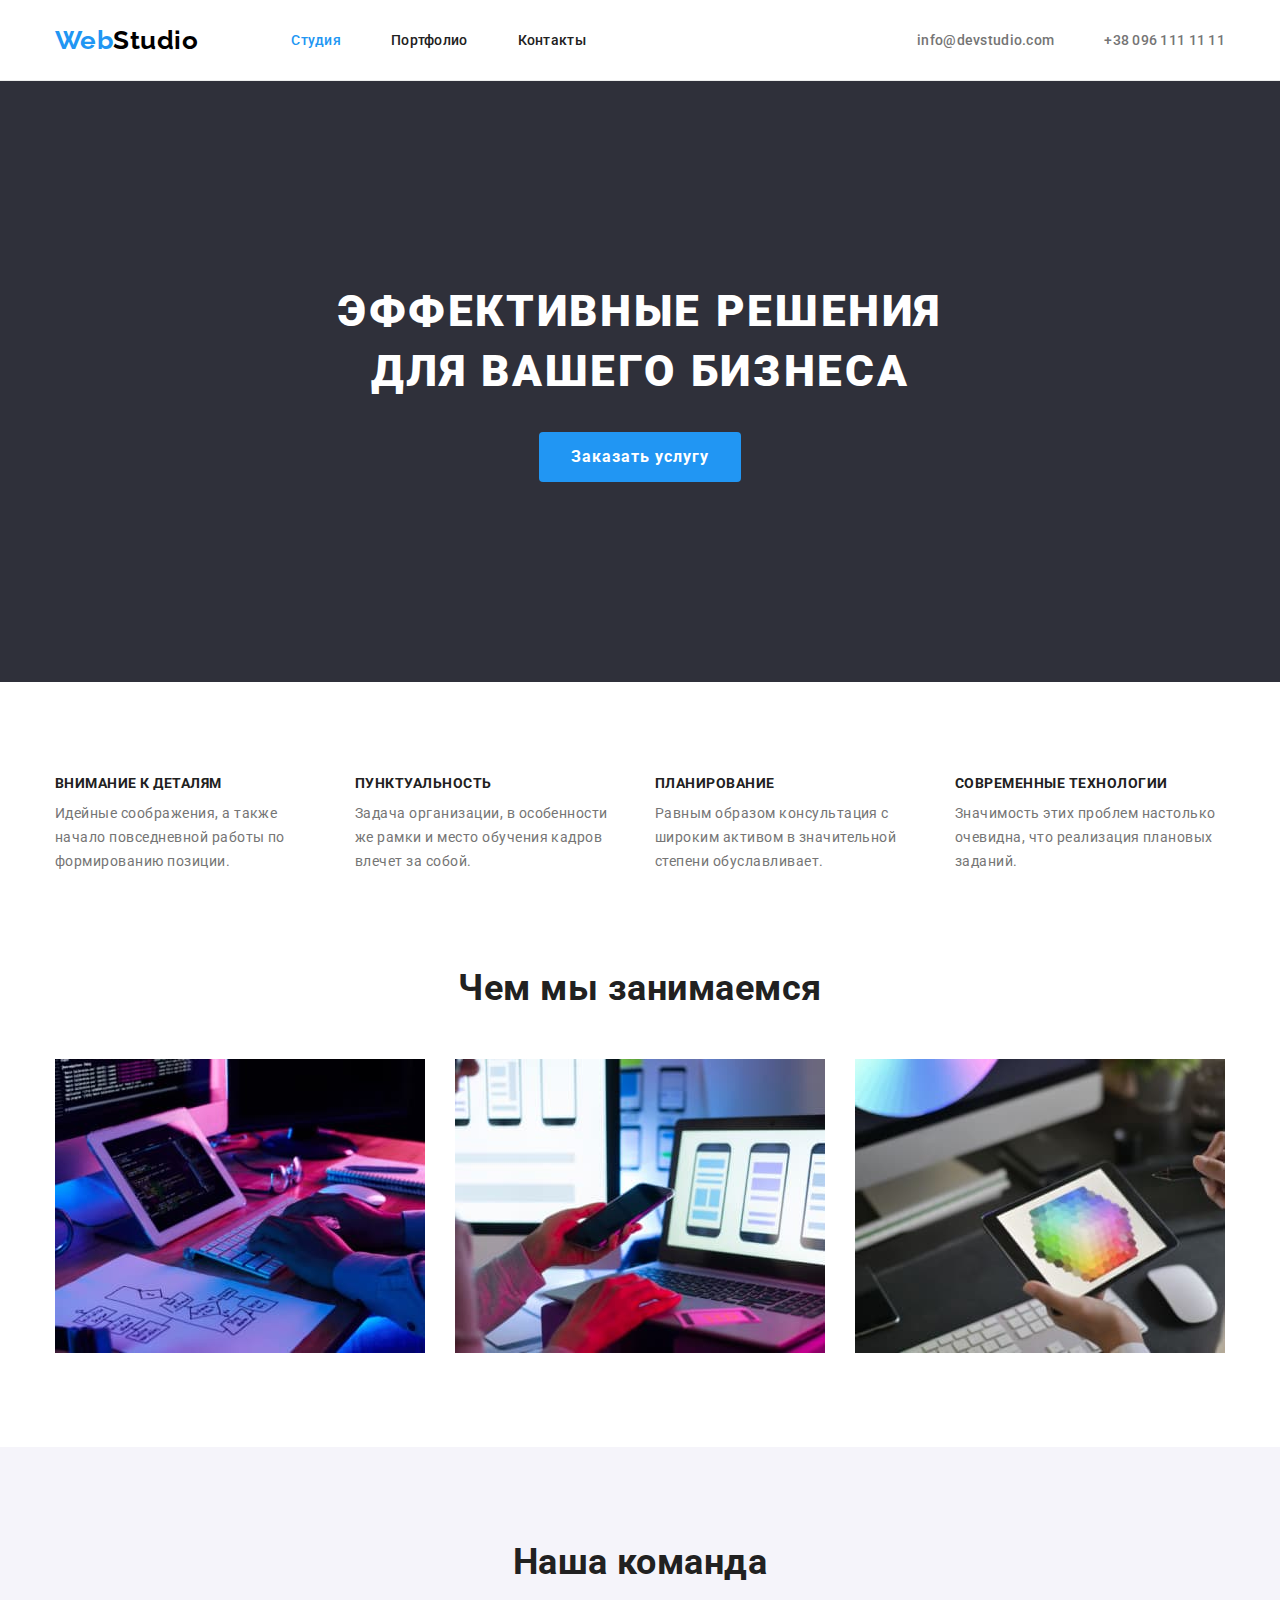
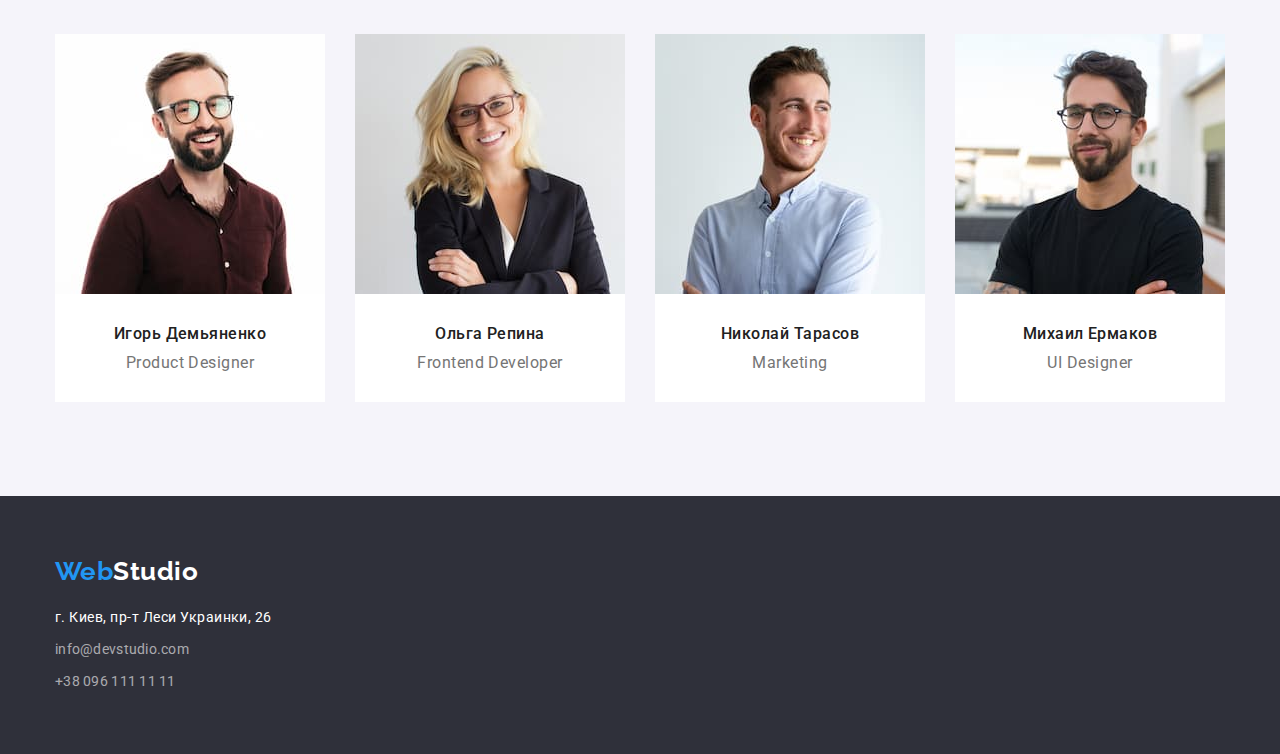
==== index.html @ da756377 "Клонирует ДЗ-3" ====
<!DOCTYPE html>
<html lang="ru">
<head>
    <meta charset="UTF-8">
    <meta http-equiv="X-UA-Compatible" content="IE=edge">
    <meta name="viewport" content="width=device-width, initial-scale=1.0">
    <title>WebStudio</title>
    <link rel="preconnect" href="https://fonts.googleapis.com">
    <link rel="preconnect" href="https://fonts.gstatic.com" crossorigin>
    <link href="https://fonts.googleapis.com/css2?family=Raleway:wght@700&family=Roboto:wght@400;500;700;900&display=swap"
        rel="stylesheet">
    <link rel="stylesheet" href="https://cdnjs.cloudflare.com/ajax/libs/modern-normalize/1.0.0/modern-normalize.min.css" />
    <link rel="stylesheet" href="./css/style.css">
</head>
<body class="page">
    <header class="header">
        <div class="container">
        <nav class="nav">
            <a href="/index.html" class="logo">Web<span class="logo-dark">Studio</span></a>
            <ul class="site-nav">
                <li class="item"><a href="./index.html" class="link current">Студия</a></li>
                <li class="item"><a href="./portfolio.html" class="link">Портфолио</a></li>
                <li class="item"><a href="" class="link">Контакты</a></li>
            </ul>
        </nav>
        <ul class="contact-list">
            <li class="item"><a href="mailto:info@devstudio.com" class="mail">info@devstudio.com</a></li> 
            <li class="item"><a href="tel:+380961111111"  class="tel">+38 096 111 11 11</a></li>
        </ul>
        </div>
    </header>
    <main class="main-content">
        <!-- Герой -->
        <section class="hero">
                <h1 class="hero-title">Эффективные решения для вашего бизнеса</h1>
                <button type="button" class="button">Заказать услугу</button>
            </section>
        <!-- Особенности -->
        <section class="features section">
            <div class="container">
            <h2 class="features-title">Особенности</h2>
            <ul class="features-list">
                <li class="item">
                    <h3 class="features-list-title">Внимание к деталям</h3>
                    <p class="fetures-list-text">Идейные соображения, а также начало повседневной работы по формированию позиции.</p>
                </li>
                <li class="item">
                    <h3 class="features-list-title">Пунктуальность</h3>
                    <p class="fetures-list-text">Задача организации, в особенности же рамки и место обучения кадров влечет за собой.</p>
                </li>
                <li class="item">
                    <h3 class="features-list-title">Планирование</h3>
                    <p class="fetures-list-text">Равным образом консультация с широким активом в значительной степени обуславливает.</p>
                </li>
                <li class="item">
                    <h3 class="features-list-title">Современные технологии</h3>
                    <p class="fetures-list-text">Значимость этих проблем настолько очевидна, что реализация плановых заданий.</p>
                </li>
            </ul>
            </div>
        </section>
        <!-- Чем мы занимаемся -->
        <section class="work section">
            <div class="container">
            <h2 class="work-title">Чем мы занимаемся</h2>
            <ul class="work-list">
                <li class="item"> <img src="./images/box-1.jpg" alt="Разработка ПО для ПК" width="370"> </li>
                <li class="item"> <img src="./images/box-2.jpg" alt="Разработка ПО для мобильных устройств" width="370"> </li>
                <li class="item"> <img src="./images/box-3.jpg" alt="Разработка ПО для планшетов" width="370"> </li>
            </ul>
            </div>
        </section>
        <!-- Наша команда -->
        <section class="team section">
            <div class="container">
            <h2 class="team-title">Наша команда</h2>
            <ul class="team-list">
                <li class="item">
                    <img src="./images/product-designer.jpg" alt="Игорь Демьяненко" width="270">
                    <div class="card-description">
                        <h3 class="team-list-title">Игорь Демьяненко</h3>
                        <p class="team-list-text">Product Designer</p>
                    </div>
                </li>
                <li class="item">
                    <img src="./images/frontend-developer.jpg" alt="Ольга Репина" width="270">
                    <div class="card-description">
                        <h3 class="team-list-title">Ольга Репина</h3>
                        <p class="team-list-text">Frontend Developer</p>
                    </div>
                </li>
                <li class="item">
                    <img src="./images/marketing.jpg" alt="Николай Тарасов" width="270">
                    <div class="card-description">
                        <h3 class="team-list-title">Николай Тарасов</h3>
                        <p class="team-list-text">Marketing</p>
                    </div>
                </li>
                <li class="item">
                    <img src="./images/ui-designer.jpg" alt="Михаил Ермаков" width="270">
                    <div class="card-description">
                        <h3 class="team-list-title">Михаил Ермаков</h3>
                        <p class="team-list-text">UI Designer</p>
                    </div>
                </li>
            </ul>
            </div>
        </section>
    </main>
    <footer class="footer">
        <div class="container">
        <a href="/index.html" class="logo">Web<span class="logo-light">Studio</span></a>
        <address class="address">
            <ul class="address-list">
                <li class="item"><a href="" class="address-item link">г. Киев, пр-т Леси Украинки, 26</a></li>
                <li class="item"><a href="mailto:info@devstudio.com" class="mail link">info@devstudio.com</a></li>
                <li class="item"><a href="tel:+380961111111" class="tel link">+38 096 111 11 11</a></li>
            </ul>
        </address>
        </div>
    </footer>
</body>
</html>
---- css/style.css ----
:root {
  --primary-text-color: #757575;
  --secondary-text-color: #ffffff;
  --title-text-color: #212121;
  --accent-color: #2196f3;
  --primary-background-color: #ffffff;
  --secondary-background-color: #2f303a;
}
body {
  color: var(--primary-text-color);
  font-family: Roboto, sans-serif;
  letter-spacing: 0.03em;
}
.container {
  width: 1200px;
  margin: 0 auto;
  padding-left: 15px;
  padding-right: 15px;
}
/* header */
.header {
  background-color: var(--primary-background-color);
  border-bottom: 1px solid #ececec;
}
.header .container {
  display: flex;
}
.nav {
  display: flex;
  align-items: center;
}
/* logo */
.logo {
  margin-right: 93px;
  color: var(--accent-color);
  text-decoration: none;
  font-family: Raleway, sans-serif;
  font-weight: 700;
  font-size: 26px;
  line-height: 1.17;
}
.logo-dark {
  color: #000000;
}
.logo-light {
  color: #ffffff;
}
/* site nav */
.site-nav {
  display: flex;
  list-style: none;
  margin-top: 0;
  margin-bottom: 0;
  padding-left: 0;
}
.site-nav .link {
  display: block;
  padding-top: 32px;
  padding-bottom: 32px;

  color: var(--title-text-color);
  text-decoration: none;
  font-weight: 500;
  font-size: 14px;
  line-height: 1.15;
  letter-spacing: 0.02em;
}
.site-nav .item:not(:last-child) {
  margin-right: 50px;
}
.site-nav .link:hover,
.site-nav .link:focus {
  color: var(--accent-color);
}
.site-nav .link.current {
  color: var(--accent-color);
}
/* contacts */
.contact-list {
  list-style: none;
  display: flex;
  align-items: center;
  margin-top: 0;
  margin-bottom: 0;
  margin-left: auto;
  padding-left: 0;

  color: var(--primary-text-color);
}
.contact-list li:not(:last-child) {
  margin-right: 50px;
}
.mail,
.tel {
  color: var(--primary-text-color);
  font-style: normal;
  font-weight: 500;
  font-size: 14px;
  line-height: 1.14;
  letter-spacing: 0.02em;
  text-decoration: none;
}
.mail:hover,
.mail:focus,
.tel:hover,
.tel:focus {
  color: var(--accent-color);
}
/* main */
.main-content {
  background-color: var(--primary-background-color);
}
.section {
  padding-top: 94px;
  padding-bottom: 94px;
}
/* hero */
.hero {
  box-sizing: border-box;
  padding-top: 200px;
  padding-bottom: 200px;
  text-align: center;

  background-color: var(--secondary-background-color);
}
.hero-title {
  width: 700px;
  margin-top: 0;
  margin-bottom: 30px;
  margin-left: auto;
  margin-right: auto;

  color: var(--secondary-text-color);
  font-weight: 900;
  font-size: 44px;
  line-height: 1.37;
  text-align: center;
  letter-spacing: 0.06em;
  text-transform: uppercase;
}
.hero .button {
  padding: 10px 32px;
  border-radius: 4px;
  border-color: var(--accent-color);
  border-style: none;

  font-family: inherit;
  color: var(--secondary-text-color);
  background-color: var(--accent-color);
  font-weight: 700;
  font-size: 16px;
  line-height: 1.9;
  letter-spacing: 0.06em;
}
/* features */

.features-title {
  color: transparent;
  line-height: 0;
  margin: 0;
}
.features-list {
  list-style: none;
  padding-left: 0;
  display: flex;
  margin: 0;
}
.features-list .item {
  flex-basis: calc((100% - 90px) / 4);
}
.features-list .item:not(:last-child) {
  margin-right: 30px;
}
.features-list-title {
  margin-top: 0;
  margin-bottom: 10px;

  color: var(--title-text-color);
  font-size: 14px;
  line-height: 1.14;
  text-transform: uppercase;
}
.fetures-list-text {
  margin-top: 0;
  margin-bottom: 0;

  font-size: 14px;
  line-height: 1.7;
}
/* work */
.work {
  padding-top: 0;
}
.work-title {
  margin-top: 0;
  margin-bottom: 50px;

  color: var(--title-text-color);
  font-size: 36px;
  line-height: 1.17;
  text-align: center;
}
.work-list {
  display: flex;
  padding-left: 0;
  margin-top: 0;
  margin-bottom: 0;
  list-style: none;
}
.work-list .item:not(:last-child) {
  margin-right: 30px;
}
.work-list img {
  display: block;
}
/* team */
.team {
  background-color: #f5f4fa;
}
.team-title {
  margin-top: 0;
  margin-bottom: 50px;

  color: var(--title-text-color);
  font-size: 36px;
  line-height: 1.17;
  text-align: center;
}
.team-list {
  padding-left: 0;
  margin-top: 0;
  margin-bottom: 0;
  display: flex;
  list-style: none;
}
.team-list .item {
  background-color: var(--primary-background-color);
}
.team-list .item:not(:last-child) {
  margin-right: 30px;
}
.team-list img {
  display: block;
}
.team-list .card-description {
  padding-top: 30px;
  padding-bottom: 30px;
}
.team-list-title {
  margin-top: 0;
  margin-bottom: 10px;

  color: var(--title-text-color);
  font-weight: 500;
  font-size: 16px;
  line-height: 1.2;
  text-align: center;
}
.team-list-text {
  margin-top: 0;
  margin-bottom: 0;

  font-size: 16px;
  line-height: 1.2;
  text-align: center;
}

/* portfolio */

.portfolio-title {
  margin: 0;
  color: transparent;
  line-height: 0;
}
.buttons-list {
  padding-left: 0;
  margin-top: 0;
  margin-bottom: 50px;
  display: flex;
  justify-content: center;
  list-style: none;
}
.buttons-list-item:not(:last-child) {
  margin-right: 8px;
}
.portfolio-button {
  padding: 6px 22px;
  border-color: #f5f4fa;
  border-radius: 4px;
  border-style: none;

  font-family: inherit;
  font-weight: 500;
  font-size: 16px;
  line-height: 1.65;
  color: var(--title-text-color);
  background-color: #f5f4fa;
  cursor: pointer;
}
.portfolio-button:focus,
.portfolio-button:hover {
  border-color: var(--accent-color);

  color: var(--secondary-text-color);
  background-color: var(--accent-color);
}

.portfolio-list {
  list-style: none;
  display: flex;
  flex-wrap: wrap;
  padding-left: 0;
  margin-top: 0;
  margin-top: -30px;
  margin-left: -30px;
}
.portfolio-item {
  flex-basis: calc((100% - 90px) / 3);
  margin-left: 30px;
  margin-top: 30px;
}
.portfolio-list-link {
  text-decoration: none;
}
.portfolio-img {
  display: block;
}
.portfolio-list-link .card-description {
  padding: 20px 24px;
  border-left: 1px solid #eeeeee;
  border-right: 1px solid #eeeeee;
  border-bottom: 1px solid #eeeeee;
}
.portfolio-item-title {
  margin-top: 0;
  margin-bottom: 4px;

  font-size: 18px;
  line-height: 2;
  letter-spacing: 0.06em;
  color: var(--title-text-color);
}
.portfolio-item-text {
  margin: 0;

  font-size: 16px;
  line-height: 1.88;
  color: var(--primary-text-color);
}
/* footer */
.footer {
  padding-top: 60px;
  padding-bottom: 60px;

  background-color: var(--secondary-background-color);
}
.footer .logo {
  display: inline-block;
  margin-right: 0;
  margin-bottom: 20px;
}
.address .link {
  text-decoration: none;
}
.address-list {
  margin-top: 0;
  margin-bottom: 0;
  padding-left: 0;
  list-style: none;
}
.address-list .item:not(:last-child) {
  margin-bottom: 8px;
}
.address-item {
  display: block;
  color: var(--secondary-text-color);
  font-style: normal;
  font-size: 14px;
  line-height: 1.7;
}
.address-item:focus,
.address-item:hover {
  color: var(--accent-color);
}
.footer .mail,
.footer .tel {
  font-style: normal;
  font-weight: 400;
  font-size: 14px;
  line-height: 1.7;
  color: rgba(255, 255, 255, 0.6);
}
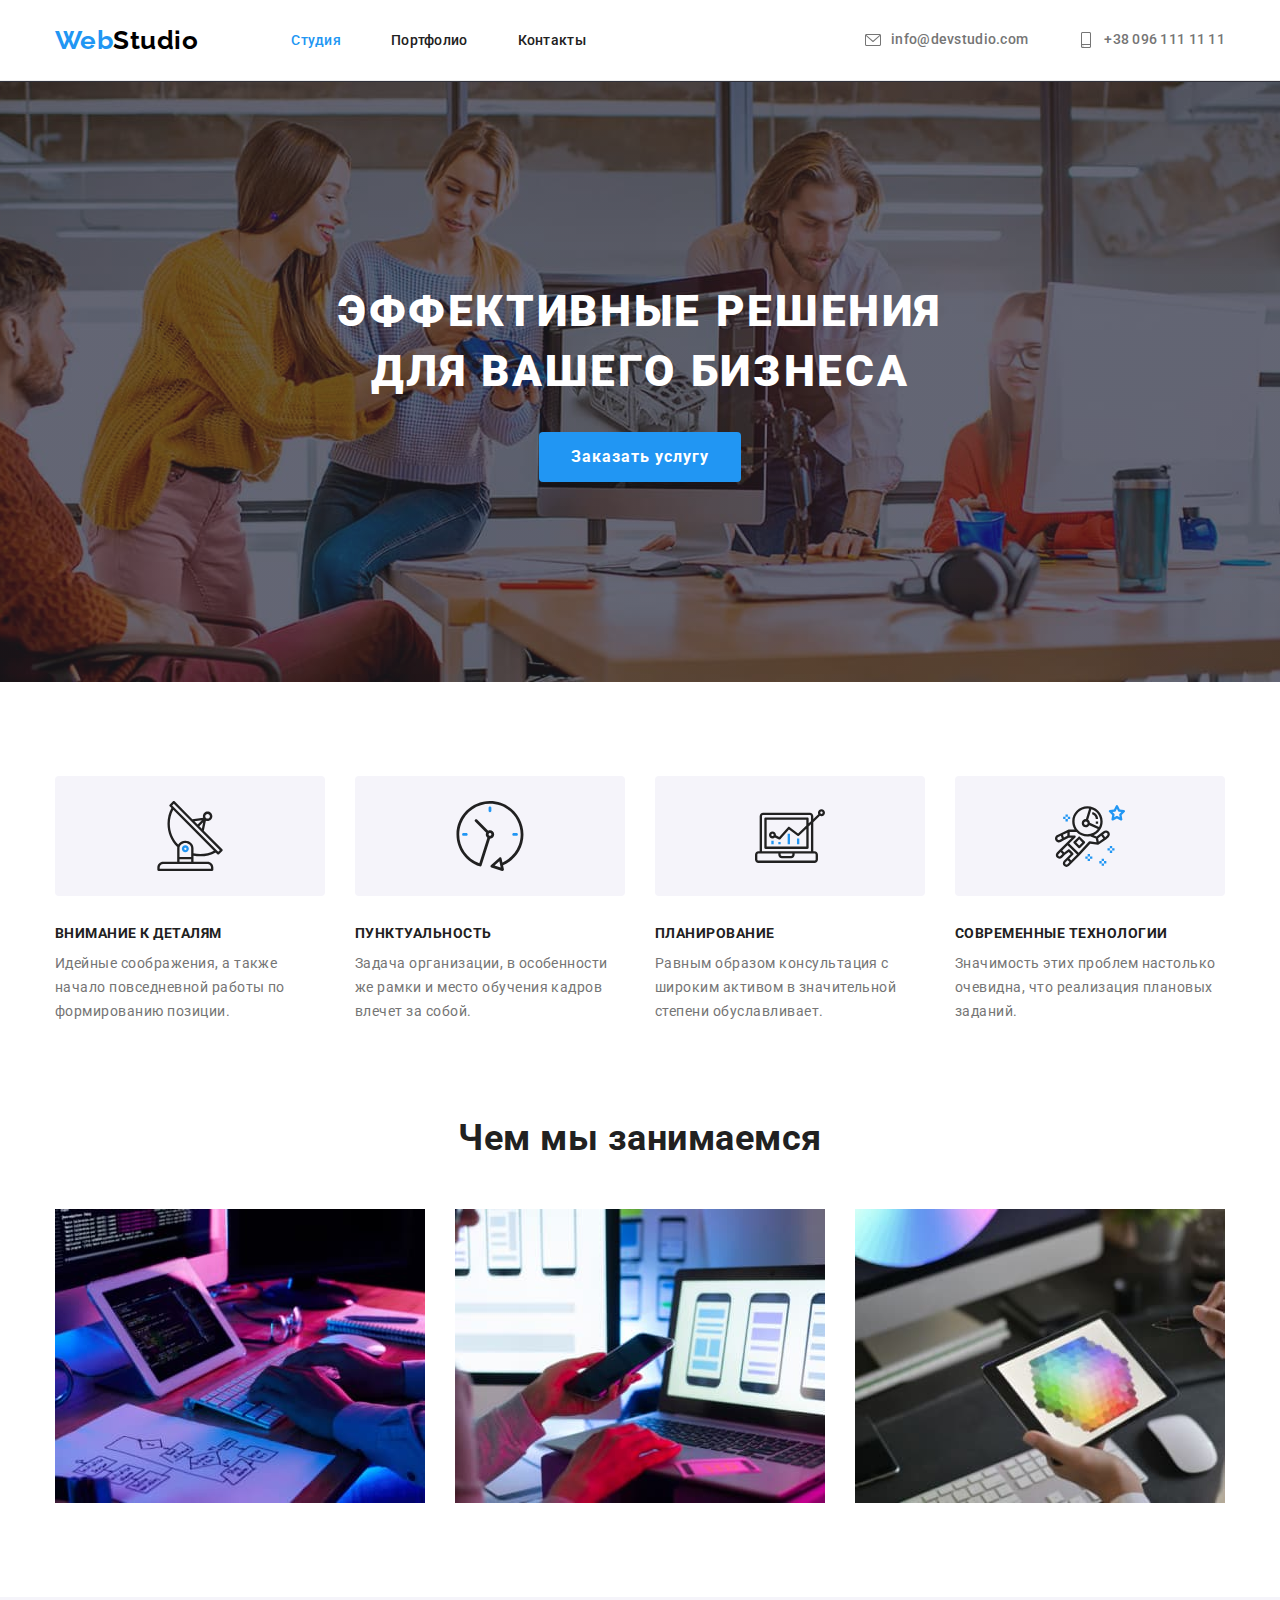
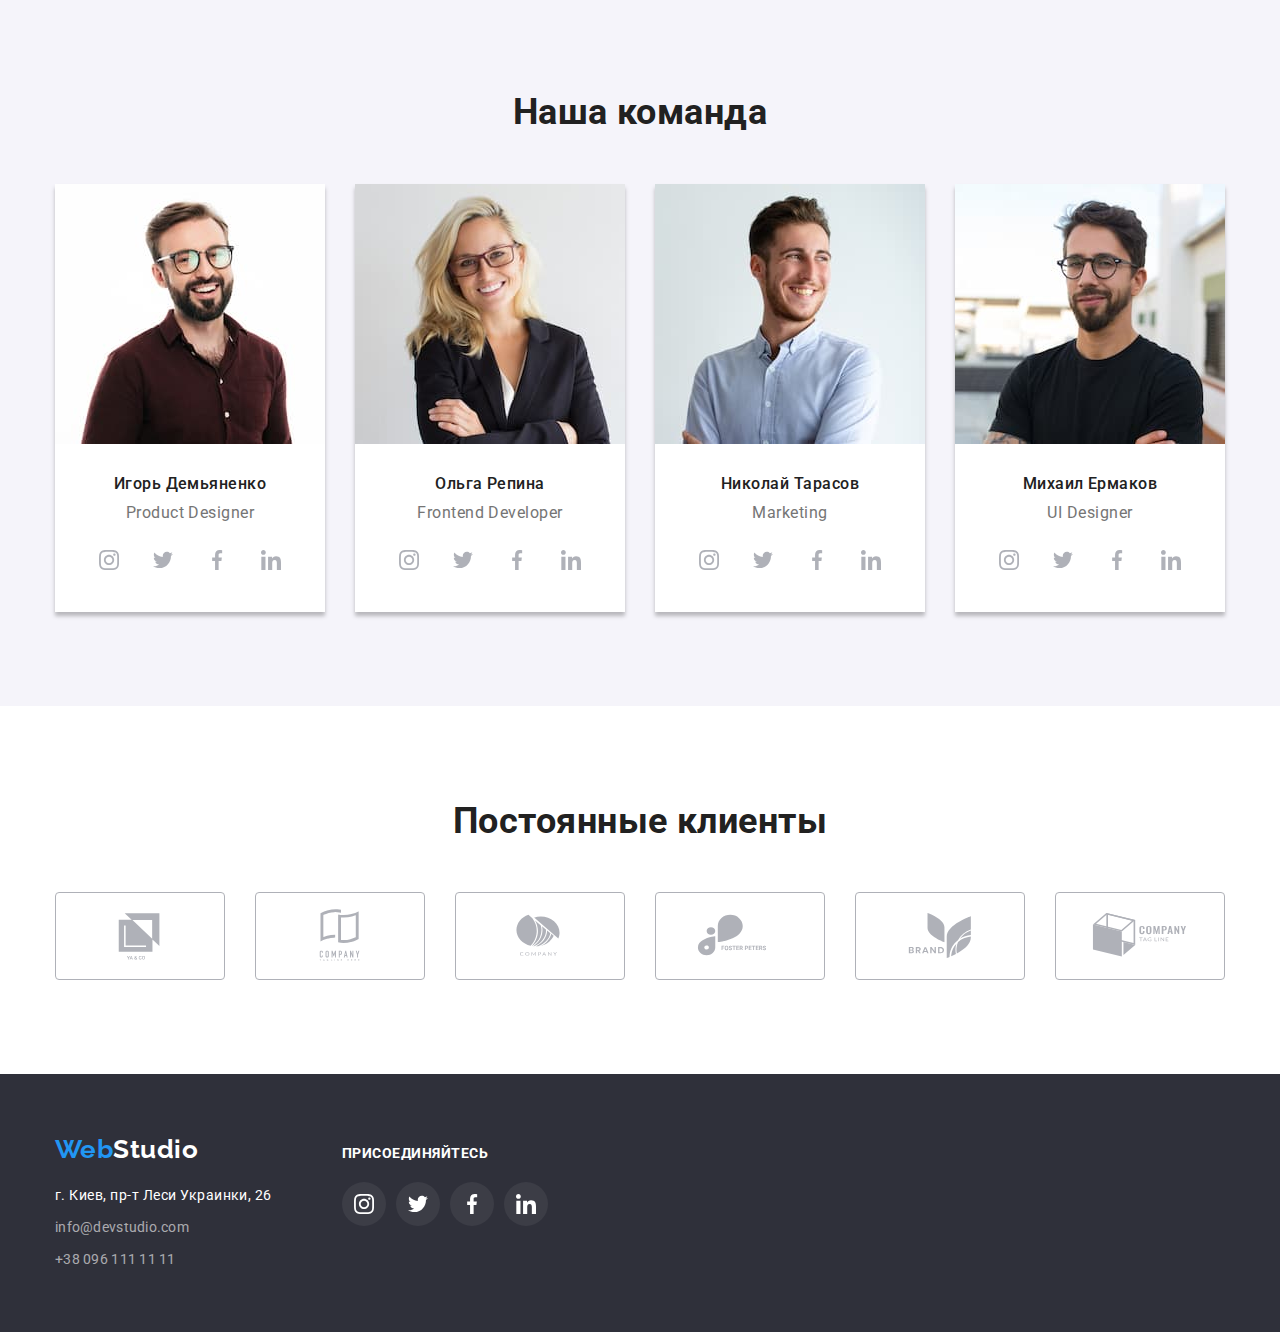
==== commit 0ecdc2ee: "Добавляет иконки и прочее оформление" ====
--- a/index.html
+++ b/index.html
@@ -24,8 +24,21 @@
             </ul>
         </nav>
         <ul class="contact-list">
-            <li class="item"><a href="mailto:info@devstudio.com" class="mail">info@devstudio.com</a></li> 
-            <li class="item"><a href="tel:+380961111111"  class="tel">+38 096 111 11 11</a></li>
+            <li class="item">
+                <a href="mailto:info@devstudio.com" class="mail">
+                    <svg class="icon" width="16" height="16">
+                        <use href="./images/icons.svg#envelope"></use>
+                    </svg>
+                    info@devstudio.com</a>
+            </li> 
+            <li class="item">
+                <a href="tel:+380961111111"  class="tel">
+                    <svg class="icon" width="16" height="16">
+                        <use href="./images/icons.svg#smartphone"></use>
+                    </svg>
+                    +38 096 111 11 11
+                </a>
+            </li>
         </ul>
         </div>
     </header>
@@ -41,18 +54,38 @@
             <h2 class="features-title">Особенности</h2>
             <ul class="features-list">
                 <li class="item">
+                    <div class="icon-box">
+                        <svg class="icon" width="70" height="70">
+                            <use href="./images/icons.svg#antenna"></use>
+                        </svg>
+                    </div>
                     <h3 class="features-list-title">Внимание к деталям</h3>
                     <p class="fetures-list-text">Идейные соображения, а также начало повседневной работы по формированию позиции.</p>
                 </li>
                 <li class="item">
+                    <div class="icon-box">
+                        <svg class="icon" width="70" height="70">
+                            <use href="./images/icons.svg#clock"></use>
+                        </svg>
+                    </div>
                     <h3 class="features-list-title">Пунктуальность</h3>
                     <p class="fetures-list-text">Задача организации, в особенности же рамки и место обучения кадров влечет за собой.</p>
                 </li>
                 <li class="item">
+                    <div class="icon-box">
+                        <svg class="icon" width="70" height="70">
+                            <use href="./images/icons.svg#diagram"></use>
+                        </svg>
+                    </div>
                     <h3 class="features-list-title">Планирование</h3>
                     <p class="fetures-list-text">Равным образом консультация с широким активом в значительной степени обуславливает.</p>
                 </li>
                 <li class="item">
+                    <div class="icon-box">
+                        <svg class="icon" width="70" height="70">
+                            <use href="./images/icons.svg#astronaut"></use>
+                        </svg>
+                    </div>
                     <h3 class="features-list-title">Современные технологии</h3>
                     <p class="fetures-list-text">Значимость этих проблем настолько очевидна, что реализация плановых заданий.</p>
                 </li>
@@ -80,6 +113,36 @@
                     <div class="card-description">
                         <h3 class="team-list-title">Игорь Демьяненко</h3>
                         <p class="team-list-text">Product Designer</p>
+                    <ul class="icon-box">
+                        <li class="icon-box-item">
+                            <a href="" class="icon-link">
+                            <svg class="icon" width="20" height="20">
+                                <use href="./images/icons.svg#instagram"></use>
+                            </svg>
+                            </a>
+                        </li>
+                        <li class="icon-box-item">
+                            <a href="" class="icon-link">
+                            <svg class="icon" width="20" height="20">
+                                <use href="./images/icons.svg#twitter"></use>
+                            </svg>
+                            </a>
+                        </li>
+                        <li class="icon-box-item">
+                            <a href="" class="icon-link">
+                            <svg class="icon" width="20" height="20">
+                                <use href="./images/icons.svg#facebook"></use>
+                            </svg>
+                            </a>
+                        </li>
+                        <li class="icon-box-item">
+                            <a href="" class="icon-link">
+                            <svg class="icon" width="20" height="20">
+                                <use href="./images/icons.svg#linkedin"></use>
+                            </svg>
+                            </a>
+                        </li>
+                    </ul>
                     </div>
                 </li>
                 <li class="item">
@@ -87,6 +150,36 @@
                     <div class="card-description">
                         <h3 class="team-list-title">Ольга Репина</h3>
                         <p class="team-list-text">Frontend Developer</p>
+                        <ul class="icon-box">
+                            <li class="icon-box-item">
+                                <a href="" class="icon-link">
+                                    <svg class="icon" width="20" height="20">
+                                        <use href="./images/icons.svg#instagram"></use>
+                                    </svg>
+                                </a>
+                            </li>
+                            <li class="icon-box-item">
+                                <a href="" class="icon-link">
+                                    <svg class="icon" width="20" height="20">
+                                        <use href="./images/icons.svg#twitter"></use>
+                                    </svg>
+                                </a>
+                            </li>
+                            <li class="icon-box-item">
+                                <a href="" class="icon-link">
+                                    <svg class="icon" width="20" height="20">
+                                        <use href="./images/icons.svg#facebook"></use>
+                                    </svg>
+                                </a>
+                            </li>
+                            <li class="icon-box-item">
+                                <a href="" class="icon-link">
+                                    <svg class="icon" width="20" height="20">
+                                        <use href="./images/icons.svg#linkedin"></use>
+                                    </svg>
+                                </a>
+                            </li>
+                        </ul>
                     </div>
                 </li>
                 <li class="item">
@@ -94,6 +187,36 @@
                     <div class="card-description">
                         <h3 class="team-list-title">Николай Тарасов</h3>
                         <p class="team-list-text">Marketing</p>
+                        <ul class="icon-box">
+                            <li class="icon-box-item">
+                                <a href="" class="icon-link">
+                                    <svg class="icon" width="20" height="20">
+                                        <use href="./images/icons.svg#instagram"></use>
+                                    </svg>
+                                </a>
+                            </li>
+                            <li class="icon-box-item">
+                                <a href="" class="icon-link">
+                                    <svg class="icon" width="20" height="20">
+                                        <use href="./images/icons.svg#twitter"></use>
+                                    </svg>
+                                </a>
+                            </li>
+                            <li class="icon-box-item">
+                                <a href="" class="icon-link">
+                                    <svg class="icon" width="20" height="20">
+                                        <use href="./images/icons.svg#facebook"></use>
+                                    </svg>
+                                </a>
+                            </li>
+                            <li class="icon-box-item">
+                                <a href="" class="icon-link">
+                                    <svg class="icon" width="20" height="20">
+                                        <use href="./images/icons.svg#linkedin"></use>
+                                    </svg>
+                                </a>
+                            </li>
+                        </ul>
                     </div>
                 </li>
                 <li class="item">
@@ -101,22 +224,137 @@
                     <div class="card-description">
                         <h3 class="team-list-title">Михаил Ермаков</h3>
                         <p class="team-list-text">UI Designer</p>
+                        <ul class="icon-box">
+                            <li class="icon-box-item">
+                                <a href="" class="icon-link">
+                                    <svg class="icon" width="20" height="20">
+                                        <use href="./images/icons.svg#instagram"></use>
+                                    </svg>
+                                </a>
+                            </li>
+                            <li class="icon-box-item">
+                                <a href="" class="icon-link">
+                                    <svg class="icon" width="20" height="20">
+                                        <use href="./images/icons.svg#twitter"></use>
+                                    </svg>
+                                </a>
+                            </li>
+                            <li class="icon-box-item">
+                                <a href="" class="icon-link">
+                                    <svg class="icon" width="20" height="20">
+                                        <use href="./images/icons.svg#facebook"></use>
+                                    </svg>
+                                </a>
+                            </li>
+                            <li class="icon-box-item">
+                                <a href="" class="icon-link">
+                                    <svg class="icon" width="20" height="20">
+                                        <use href="./images/icons.svg#linkedin"></use>
+                                    </svg>
+                                </a>
+                            </li>
+                        </ul>
                     </div>
                 </li>
             </ul>
+            </div>
+        </section>
+        <!-- Постоянные клиенты -->
+        <section class="clients section">
+            <div class="container">
+                <h2 class="clients-title">Постоянные клиенты</h2>
+                <ul class="clients-list">
+                    <li class="clients-list-item">
+                        <a href="" class="icon-link">
+                            <svg class="icon" width="106" height="60">
+                                <use href="./images/icons.svg#client1"></use>
+                            </svg>
+                        </a>
+                    </li>
+                    <li class="clients-list-item">
+                        <a href="" class="icon-link">
+                            <svg class="icon" width="106" height="60">
+                                <use href="./images/icons.svg#client2"></use>
+                            </svg>
+                        </a>
+                    </li>
+                    <li class="clients-list-item">
+                        <a href="" class="icon-link">
+                            <svg class="icon" width="106" height="60">
+                                <use href="./images/icons.svg#client3"></use>
+                            </svg>
+                        </a>
+                    </li>
+                    <li class="clients-list-item">
+                        <a href="" class="icon-link">
+                            <svg class="icon" width="106" height="60">
+                                <use href="./images/icons.svg#client4"></use>
+                            </svg>
+                        </a>
+                    </li>
+                    <li class="clients-list-item">
+                        <a href="" class="icon-link">
+                            <svg class="icon" width="106" height="60">
+                                <use href="./images/icons.svg#client5"></use>
+                            </svg>
+                        </a>
+                    </li>
+                    <li class="clients-list-item">
+                        <a href="" class="icon-link">
+                            <svg class="icon" width="106" height="60">
+                                <use href="./images/icons.svg#client6"></use>
+                            </svg>
+                        </a>
+                    </li>
+                </ul>
             </div>
         </section>
     </main>
     <footer class="footer">
         <div class="container">
-        <a href="/index.html" class="logo">Web<span class="logo-light">Studio</span></a>
-        <address class="address">
-            <ul class="address-list">
-                <li class="item"><a href="" class="address-item link">г. Киев, пр-т Леси Украинки, 26</a></li>
-                <li class="item"><a href="mailto:info@devstudio.com" class="mail link">info@devstudio.com</a></li>
-                <li class="item"><a href="tel:+380961111111" class="tel link">+38 096 111 11 11</a></li>
-            </ul>
-        </address>
+            <div class="address-box">
+                <a href="/index.html" class="logo">Web<span class="logo-light">Studio</span></a>
+                <address class="address">
+                    <ul class="address-list">
+                        <li class="item"><a href="" class="address-item link">г. Киев, пр-т Леси Украинки, 26</a></li>
+                        <li class="item"><a href="mailto:info@devstudio.com" class="mail link">info@devstudio.com</a></li>
+                        <li class="item"><a href="tel:+380961111111" class="tel link">+38 096 111 11 11</a></li>
+                    </ul>
+                </address>
+            </div>
+            <div class="join-box">
+                <h2 class="join-title">Присоединяйтесь</h2>
+                <ul class="icon-box">
+                    <li class="icon-box-item">
+                        <a href="" class="icon-link">
+                            <svg class="icon" width="20" height="20">
+                                <use href="./images/icons.svg#instagram"></use>
+                            </svg>
+                        </a>
+                    </li>
+                    <li class="icon-box-item">
+                        <a href="" class="icon-link">
+                            <svg class="icon" width="20" height="20">
+                                <use href="./images/icons.svg#twitter"></use>
+                            </svg>
+                        </a>
+                    </li>
+                    <li class="icon-box-item">
+                        <a href="" class="icon-link">
+                            <svg class="icon" width="20" height="20">
+                                <use href="./images/icons.svg#facebook"></use>
+                            </svg>
+                        </a>
+                    </li>
+                    <li class="icon-box-item">
+                        <a href="" class="icon-link">
+                            <svg class="icon" width="20" height="20">
+                                <use href="./images/icons.svg#linkedin"></use>
+                            </svg>
+                        </a>
+                    </li>
+                </ul>
+            </div>
         </div>
     </footer>
 </body>
--- a/css/style.css
+++ b/css/style.css
@@ -5,6 +5,7 @@
   --accent-color: #2196f3;
   --primary-background-color: #ffffff;
   --secondary-background-color: #2f303a;
+  --icon-link-color: #afb1b8;
 }
 body {
   color: var(--primary-text-color);
@@ -92,6 +93,9 @@
 }
 .mail,
 .tel {
+  display: flex;
+  align-items: center;
+
   color: var(--primary-text-color);
   font-style: normal;
   font-weight: 500;
@@ -106,6 +110,11 @@
 .tel:focus {
   color: var(--accent-color);
 }
+.contact-list .icon {
+  margin-right: 10px;
+
+  fill: currentColor;
+}
 /* main */
 .main-content {
   background-color: var(--primary-background-color);
@@ -120,7 +129,14 @@
   padding-top: 200px;
   padding-bottom: 200px;
   text-align: center;
-
+  background-image: linear-gradient(
+      rgba(47, 48, 58, 0.4),
+      rgba(47, 48, 58, 0.4)
+    ),
+    url("/images/BgImg.jpg");
+  background-repeat: no-repeat;
+  background-size: 1600px;
+  background-position: center;
   background-color: var(--secondary-background-color);
 }
 .hero-title {
@@ -171,6 +187,18 @@
 .features-list .item:not(:last-child) {
   margin-right: 30px;
 }
+.features-list .icon-box {
+  padding-top: 25px;
+  padding-bottom: 25px;
+  background-color: #f5f4fa;
+  margin-bottom: 30px;
+  border-radius: 4px;
+}
+.features-list .icon {
+  display: block;
+  align-items: center;
+  margin: auto;
+}
 .features-list-title {
   margin-top: 0;
   margin-bottom: 10px;
@@ -235,6 +263,7 @@
 }
 .team-list .item {
   background-color: var(--primary-background-color);
+  box-shadow: 0px 4px 4px rgba(0, 0, 0, 0.25);
 }
 .team-list .item:not(:last-child) {
   margin-right: 30px;
@@ -264,7 +293,68 @@
   line-height: 1.2;
   text-align: center;
 }
-
+.card-description .icon-box {
+  list-style: none;
+  padding-left: 0;
+  display: flex;
+  justify-content: center;
+  margin: 16px auto 0 auto;
+}
+.card-description .icon-link {
+  display: block;
+  padding: 12px;
+}
+.card-description .icon-link {
+  border-radius: 50%;
+  color: var(--icon-link-color);
+}
+.card-description .icon-link:hover,
+.card-description .icon-link:focus {
+  color: var(--secondary-text-color);
+  background-color: var(--accent-color);
+}
+.card-description .icon-box-item:not(:last-child) {
+  margin-right: 10px;
+}
+.card-description .icon {
+  display: block;
+  fill: currentColor;
+}
+/* clients */
+
+.clients-title {
+  margin-top: 0;
+  margin-bottom: 50px;
+
+  color: var(--title-text-color);
+  font-size: 36px;
+  line-height: 1.17;
+  text-align: center;
+}
+.clients-list {
+  display: flex;
+  justify-content: space-between;
+
+  padding: 0;
+  margin: 0;
+  list-style: none;
+}
+.clients-list-item .icon-link {
+  display: block;
+  padding: 13px 31px;
+  border: 1px solid var(--icon-link-color);
+  border-radius: 4px;
+  color: var(--icon-link-color);
+}
+.clients-list-item .icon-link:focus,
+.clients-list-item .icon-link:hover {
+  color: var(--accent-color);
+  border-color: var(--accent-color);
+}
+.clients-list-item .icon {
+  display: block;
+  fill: currentColor;
+}
 /* portfolio */
 
 .portfolio-title {
@@ -300,9 +390,10 @@
 .portfolio-button:focus,
 .portfolio-button:hover {
   border-color: var(--accent-color);
-
   color: var(--secondary-text-color);
   background-color: var(--accent-color);
+  box-shadow: 0px 3px 1px rgba(0, 0, 0, 0.1), 0px 1px 2px rgba(0, 0, 0, 0.08),
+    0px 2px 2px rgba(0, 0, 0, 0.12);
 }
 
 .portfolio-list {
@@ -318,6 +409,11 @@
   flex-basis: calc((100% - 90px) / 3);
   margin-left: 30px;
   margin-top: 30px;
+}
+.portfolio-item:focus,
+.portfolio-item:hover {
+  box-shadow: 0px 1px 1px rgba(0, 0, 0, 0.12), 0px 4px 4px rgba(0, 0, 0, 0.06),
+    1px 4px 6px rgba(0, 0, 0, 0.16);
 }
 .portfolio-list-link {
   text-decoration: none;
@@ -354,6 +450,13 @@
 
   background-color: var(--secondary-background-color);
 }
+.footer .container {
+  display: flex;
+  align-items: flex-start;
+}
+.footer .address-box {
+  margin-right: 70px;
+}
 .footer .logo {
   display: inline-block;
   margin-right: 0;
@@ -390,3 +493,44 @@
   line-height: 1.7;
   color: rgba(255, 255, 255, 0.6);
 }
+
+.footer .join-box {
+  padding-top: 12px;
+}
+.join-box .join-title {
+  margin-top: 0;
+  margin-bottom: 20px;
+
+  font-weight: 700;
+  font-size: 14px;
+  line-height: 1.14;
+  text-transform: uppercase;
+  color: var(--secondary-text-color);
+}
+.join-box .icon-box {
+  list-style: none;
+  padding-left: 0;
+  display: flex;
+  justify-content: center;
+  margin: 16px auto 0 auto;
+}
+.join-box .icon-link {
+  display: block;
+  padding: 12px;
+  background-color: #ffffff10;
+}
+.join-box .icon-link {
+  border-radius: 50%;
+  color: var(--secondary-text-color);
+}
+.join-box .icon-link:hover,
+.join-box .icon-link:focus {
+  background-color: var(--accent-color);
+}
+.join-box .icon-box-item:not(:last-child) {
+  margin-right: 10px;
+}
+.join-box .icon {
+  display: block;
+  fill: currentColor;
+}
